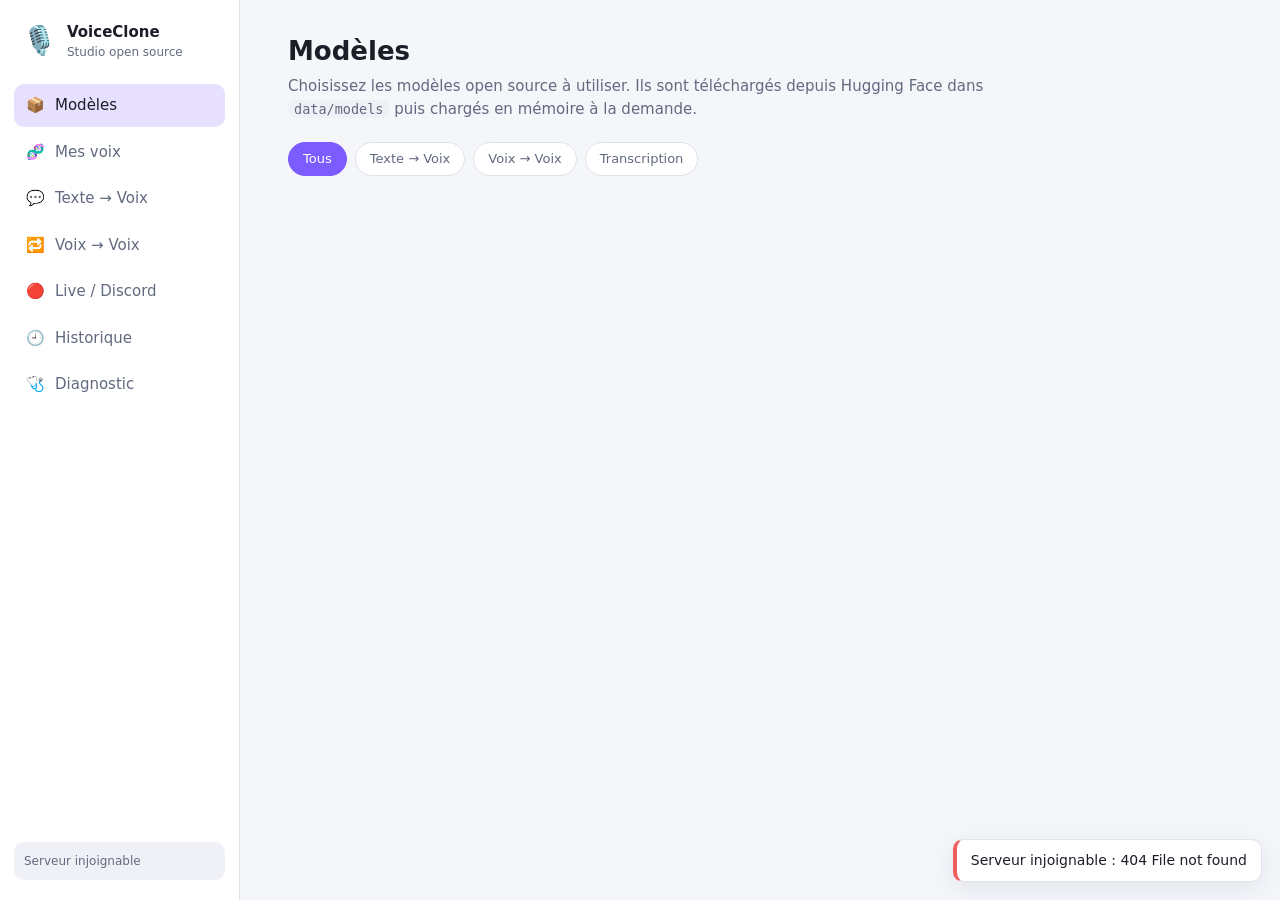
==== web/index.html @ 97090875 "Import : forme d'onde avec sélection, DeepFilterNet et Demucs optionnels - Éditeur de forme d'onde (" ====
<!doctype html>
<html lang="fr">
<head>
  <meta charset="utf-8">
  <meta name="viewport" content="width=device-width, initial-scale=1">
  <title>VoiceClone Studio</title>
  <link rel="icon" href="data:image/svg+xml,<svg xmlns='http://www.w3.org/2000/svg' viewBox='0 0 100 100'><text y='.9em' font-size='90'>🎙️</text></svg>">
  <link rel="stylesheet" href="style.css">
</head>
<body>
<div class="app">
  <aside class="sidebar">
    <div class="brand">
      <span class="logo">🎙️</span>
      <div>
        <strong>VoiceClone</strong>
        <small>Studio open source</small>
      </div>
    </div>
    <nav id="nav">
      <button data-tab="models" class="active"><span>📦</span> Modèles</button>
      <button data-tab="voices"><span>🧬</span> Mes voix</button>
      <button data-tab="tts"><span>💬</span> Texte → Voix</button>
      <button data-tab="s2s"><span>🔁</span> Voix → Voix</button>
      <button data-tab="live"><span>🔴</span> Live / Discord</button>
      <button data-tab="history"><span>🕘</span> Historique</button>
      <button data-tab="tools"><span>🩺</span> Diagnostic</button>
    </nav>
    <div id="jobs-mini" class="jobs-mini hidden"></div>
    <div class="sys" id="sys">…</div>
  </aside>

  <main>
    <!-- ============================== MODÈLES ============================== -->
    <section id="tab-models" class="tab active">
      <header class="page-head">
        <h1>Modèles</h1>
        <p>Choisissez les modèles open source à utiliser. Ils sont téléchargés depuis Hugging Face
          dans <code id="data-dir">data/models</code> puis chargés en mémoire à la demande.</p>
      </header>
      <div class="filters">
        <button class="chip active" data-filter="all">Tous</button>
        <button class="chip" data-filter="tts">Texte → Voix</button>
        <button class="chip" data-filter="vc">Voix → Voix</button>
        <button class="chip" data-filter="asr">Transcription</button>
      </div>
      <div id="model-list" class="grid"></div>
    </section>

    <!-- ============================== VOIX ============================== -->
    <section id="tab-voices" class="tab">
      <header class="page-head">
        <h1>Mes voix</h1>
        <p>Créez une empreinte vocale : glissez une piste audio ou enregistrez-vous en direct.
          10 à 30 secondes de parole claire, sans musique ni bruit, donnent les meilleurs résultats.</p>
      </header>

      <div class="card">
        <h2>Nouvelle voix</h2>
        <div class="row">
          <label class="field grow">Nom
            <input id="nv-name" placeholder="Ex. Ma voix, Narrateur…" maxlength="60">
          </label>
          <label class="field">Langue
            <select id="nv-lang"></select>
          </label>
        </div>

        <div class="split">
          <div>
            <h3>📁 Importer des fichiers</h3>
            <div id="dropzone" class="dropzone">
              <div class="dz-icon">⬇️</div>
              <p><strong>Glissez vos pistes audio ici</strong><br>ou cliquez pour parcourir</p>
              <small>WAV, MP3, M4A, OGG, FLAC, WEBM… (plusieurs fichiers possibles)</small>
              <input id="file-input" type="file" accept="audio/*,video/*" multiple hidden>
            </div>
          </div>
          <div>
            <h3>🎤 Enregistrer en direct <small class="muted">(micro ou son du PC)</small></h3>
            <div class="recorder" id="recorder">
              <div class="prompt-box">
                <div class="prompt-head">
                  <span>Texte à lire (optionnel)</span>
                  <button class="link" id="next-prompt">Autre texte ↻</button>
                </div>
                <p id="read-prompt"></p>
              </div>
              <div class="meter"><div id="rec-meter"></div></div>
              <div class="rec-controls">
                <select id="rec-device" class="source-select" title="Source"></select>
                <button class="btn rec" id="rec-btn">● Enregistrer</button>
                <span id="rec-time" class="mono">00:00</span>
              </div>
              <div class="notice info system-hint hidden" data-for="rec-device"></div>
            </div>
          </div>
        </div>

        <div id="pending-list" class="pending"></div>

        <div class="smart">
          <label class="check" style="margin:0">
            <input type="checkbox" id="smart-on" checked>
            <span><b>✨ Import intelligent</b> — nettoie le son, découpe aux silences et ne garde que les
              meilleurs passages (voix claire, sans bruit ni saturation), le meilleur en premier.</span>
          </label>
          <div class="row smart-opts" style="margin:8px 0 0">
            <label class="field">Voix à garder
              <select id="smart-target">
                <option value="15">15 s</option><option value="20">20 s</option>
                <option value="30" selected>30 s (recommandé)</option><option value="60">60 s</option>
              </select></label>
            <label class="field">Nettoyage
              <select id="smart-method">
                <option value="none">Aucun</option>
                <option value="auto" selected>Automatique</option>
              </select></label>
            <label class="check" style="margin:0"><input type="checkbox" id="smart-transcribe" checked> Transcrire avec Whisper (pour F5-TTS)</label>
          </div>
        </div>

        <label class="check">
          <input type="checkbox" id="nv-consent">
          <span>Je confirme avoir le droit d'utiliser cette voix :
            <select id="nv-consent-owner" style="padding:2px 6px">
              <option value="self">c'est ma voix</option>
              <option value="other">j'ai l'autorisation explicite de la personne</option>
            </select>
            <small class="muted">(enregistré avec la voix, daté)</small></span>
        </label>
        <div class="actions">
          <button class="btn primary" id="create-voice" disabled>Créer la voix</button>
        </div>
      </div>

      <div id="prep-report" class="card hidden"></div>
      <div id="voice-list" class="grid"></div>
    </section>

    <!-- ============================== TTS ============================== -->
    <section id="tab-tts" class="tab">
      <header class="page-head">
        <h1>Texte → Voix</h1>
        <p>Faites dire n'importe quel texte à une voix clonée.</p>
      </header>
      <div class="card">
        <div class="row">
          <label class="field grow">Modèle <select id="tts-model"></select></label>
          <label class="field grow">Voix <select id="tts-voice"></select></label>
          <label class="field">Langue <select id="tts-lang"></select></label>
        </div>
        <div id="tts-model-warning" class="notice warn hidden"></div>
        <label class="field">Texte
          <textarea id="tts-text" rows="6" maxlength="200000" placeholder="Bonjour ! Ceci est ma voix clonée avec un modèle open source."></textarea>
        </label>
        <div class="counter"><span id="tts-hint" class="muted"></span> <span id="tts-count">0</span> caractères</div>
        <p class="muted" style="font-size:12px;margin:0 0 8px">Astuce : <code>[pause 1s]</code> insère un silence ; une ligne vide
          entre deux paragraphes aussi. Les textes longs sont générés phrase par phrase (chaque phrase reste corrigeable).</p>
        <details class="advanced">
          <summary>Réglages avancés</summary>
          <div id="tts-params" class="params"></div>
        </details>
        <div class="actions">
          <button class="btn" id="tts-compare" title="Générer le même texte avec plusieurs modèles">⚖ Comparer des modèles</button>
          <button class="btn primary" id="tts-go">Générer ▶</button>
        </div>
        <div id="tts-result" class="result hidden"></div>
        <div id="tts-compare-box" class="result hidden"></div>
      </div>
    </section>

    <!-- ============================== S2S ============================== -->
    <section id="tab-s2s" class="tab">
      <header class="page-head">
        <h1>Voix → Voix</h1>
        <p>Transformez un enregistrement pour qu'il sonne avec une voix clonée.</p>
      </header>
      <div class="card">
        <div class="seg" id="s2s-mode">
          <button data-mode="vc" class="active">Conversion directe <small>garde intonation & rythme</small></button>
          <button data-mode="asr_tts">Transcription + TTS <small>re-synthèse complète</small></button>
        </div>
        <div class="row">
          <label class="field grow">Modèle <select id="s2s-model"></select></label>
          <label class="field grow asr-only hidden">Transcription <select id="s2s-asr"></select></label>
          <label class="field grow">Voix cible <select id="s2s-voice"></select></label>
          <label class="field asr-only hidden">Langue <select id="s2s-lang"></select></label>
        </div>
        <div id="s2s-model-warning" class="notice warn hidden"></div>
        <div class="split">
          <div id="s2s-drop" class="dropzone small">
            <p><strong>Glissez l'audio source</strong> ou cliquez</p>
            <input id="s2s-file" type="file" accept="audio/*,video/*" hidden>
          </div>
          <div class="recorder compact">
            <div class="meter"><div id="s2s-meter"></div></div>
            <div class="rec-controls">
              <select id="s2s-device" class="source-select" title="Source"></select>
              <button class="btn rec" id="s2s-rec">● Enregistrer</button>
              <span id="s2s-time" class="mono">00:00</span>
            </div>
            <div class="notice info system-hint hidden" data-for="s2s-device"></div>
          </div>
        </div>
        <div id="s2s-source" class="source hidden"></div>
        <details class="advanced">
          <summary>Réglages avancés</summary>
          <div id="s2s-params" class="params"></div>
        </details>
        <div class="actions">
          <button class="btn primary" id="s2s-go" disabled>Convertir ▶</button>
        </div>
        <div id="s2s-result" class="result hidden"></div>
      </div>
    </section>

    <!-- ============================== LIVE ============================== -->
    <section id="tab-live" class="tab">
      <header class="page-head">
        <h1>Live / Discord</h1>
        <p>Parlez dans votre micro, la voix clonée sort en direct sur un câble audio virtuel que Discord
          utilise comme micro. Le calcul se fait sur le serveur (GPU).</p>
      </header>

      <div class="card">
        <div class="seg" id="live-where">
          <button data-where="browser" class="active">🖥️ Audio de ce PC <small>micro et sorties du PC où la page est ouverte</small></button>
          <button data-where="server">🗄️ Audio du serveur <small>seulement si VoiceClone tourne sur votre PC</small></button>
        </div>
        <div class="seg" id="live-mode">
          <button data-mode="vc" class="active">Conversion directe <small>latence ≈ 0,5-1 s</small></button>
          <button data-mode="asr_tts">Transcription + TTS <small>phrase par phrase</small></button>
          <button data-mode="passthrough">Test du routage <small>micro brut</small></button>
        </div>
        <div class="row">
          <label class="field grow model-field">Modèle <select id="live-model"></select></label>
          <label class="field grow asr-only hidden">Transcription <select id="live-asr"></select></label>
          <label class="field grow model-field">Voix <select id="live-voice"></select></label>
          <label class="field asr-only hidden">Langue <select id="live-lang"></select></label>
        </div>
        <div class="row">
          <label class="field grow">🎤 Micro (entrée) <select id="live-in"></select></label>
          <label class="field grow">🔊 Sortie → Discord <select id="live-out"></select></label>
          <label class="field grow">🎧 Retour casque (optionnel) <select id="live-mon"></select></label>
          <button class="btn icon" id="live-refresh" title="Rafraîchir les périphériques">↻</button>
        </div>
        <div id="live-dev-error" class="notice warn hidden"></div>
        <details class="advanced">
          <summary>Réglages avancés</summary>
          <div class="params">
            <label class="param vc-only">Taille des morceaux <span><b id="v-chunk">700</b> ms</span>
              <input type="range" id="live-chunk" min="250" max="2000" step="50" value="700"></label>
            <label class="param vc-only">Contexte <span><b id="v-ctx">300</b> ms</span>
              <input type="range" id="live-ctx" min="0" max="1000" step="50" value="300"></label>
            <label class="param">Seuil de silence <span><b id="v-th">-45</b> dB</span>
              <input type="range" id="live-th" min="-70" max="-20" step="1" value="-45"></label>
            <label class="param asr-only hidden">Fin de phrase après <span><b id="v-eos">600</b> ms</span>
              <input type="range" id="live-eos" min="250" max="2000" step="50" value="600"></label>
            <label class="param">Gain micro <span><b id="v-ig">1.0</b>×</span>
              <input type="range" id="live-ig" min="0" max="4" step="0.1" value="1"></label>
            <label class="param">Gain sortie <span><b id="v-og">1.0</b>×</span>
              <input type="range" id="live-og" min="0" max="4" step="0.1" value="1"></label>
            <label class="param vc-only">Ma voix (source, optionnel)
              <select id="live-src"></select></label>
            <label class="param browser-only">Porte de bruit (navigateur) <span><b id="v-gate">-90</b> dB</span>
              <input type="range" id="live-gate" min="-90" max="-20" step="1" value="-90">
              <small class="muted">Sous ce niveau, rien n'est envoyé (-90 = désactivée).</small></label>
            <label class="check browser-only" style="margin:0"><input type="checkbox" id="live-opus" checked>
              Compression Opus du flux (≈ 20× moins de débit)</label>
            <label class="check" style="margin:0"><input type="checkbox" id="live-warmup" checked>
              Préchauffer le modèle au démarrage</label>
          </div>
          <div id="live-params" class="params"></div>
        </details>

        <div class="row browser-only" style="align-items:center">
          <label class="field">🎙 Micro
            <select id="live-mic-mode">
              <option value="open">Toujours actif</option>
              <option value="ptt">Appuyer pour parler</option>
              <option value="mute">Coupé</option>
            </select></label>
          <label class="field ptt-only">Touche
            <button class="btn" id="live-ptt-key" title="Cliquez puis appuyez sur la touche voulue">…</button></label>
          <span class="muted ptt-only" style="font-size:12px;max-width:340px">Le navigateur ne capte les touches que si
            cet onglet a le focus. Raccourci muet : <b>Ctrl+M</b>.</span>
          <span id="live-mic-state" class="badge"></span>
        </div>

        <div class="live-panel">
          <button class="btn big" id="live-toggle">▶ Démarrer</button>
          <div class="live-stats">
            <div class="stat"><span>Micro</span><div class="meter"><div id="live-in-meter"></div></div></div>
            <div class="stat"><span>Sortie</span><div class="meter out"><div id="live-out-meter"></div></div></div>
            <div class="kv"><span>État</span><b id="live-state">arrêté</b></div>
            <div class="kv"><span>Latence estimée</span><b id="live-lat">–</b></div>
            <div class="kv"><span>Réseau / codec</span><b id="live-rtt">–</b></div>
            <div class="kv"><span>Calcul / morceau</span><b id="live-proc">–</b></div>
            <div class="kv"><span>Tampon</span><b id="live-buf">–</b></div>
            <div class="kv"><span>Morceaux / sautés</span><b id="live-chunks">–</b></div>
          </div>
        </div>
        <div id="live-error" class="notice error hidden"></div>
        <div id="live-notice" class="notice info hidden"></div>

        <div class="say-box">
          <h3 style="margin:0 0 8px">💬 Dire dans le Live <small class="muted">(avec la voix clonée, mêlé au flux envoyé à Discord)</small></h3>
          <div class="row" style="margin:0">
            <label class="field">Modèle de synthèse <select id="live-say-model"></select></label>
            <label class="field grow">Texte
              <input id="live-say-text" maxlength="1000" placeholder="Tapez une phrase puis Entrée…"></label>
            <button class="btn primary" id="live-say-go">Dire ▶</button>
            <button class="btn" id="live-say-fav-add" title="Ajouter aux phrases favorites">☆</button>
          </div>
          <div id="live-say-favs" class="badges" style="margin-top:8px"></div>
        </div>
        <div id="live-transcripts" class="transcripts hidden"></div>
      </div>

      <div class="card guide">
        <h2>🎮 Brancher sur Discord</h2>
        <ol>
          <li>Installez un câble audio virtuel :
            <ul>
              <li><b>Windows</b> : <a href="https://vb-audio.com/Cable/" target="_blank" rel="noopener">VB-CABLE</a> (gratuit)</li>
              <li><b>macOS</b> : <a href="https://existential.audio/blackhole/" target="_blank" rel="noopener">BlackHole 2ch</a></li>
              <li><b>Linux</b> : <code>./scripts/linux_virtual_mic.sh</code> (PulseAudio / PipeWire)</li>
            </ul>
          </li>
          <li>Ici, gardez « Audio de ce PC », choisissez votre vrai micro en entrée et le câble en sortie
            (<i>CABLE Input</i>, <i>BlackHole 2ch</i> ou <i>VoiceClone_Sink</i>). Les câbles détectés sont marqués ★.
            Mettez votre casque en « Retour casque » pour vous entendre. Utilisez Chrome ou Edge.</li>
          <li>Dans Discord → Paramètres → Voix et vidéo : périphérique d'entrée = <i>CABLE Output</i> /
            <i>BlackHole 2ch</i> / <i>VoiceClone_Mic</i>.</li>
          <li>Dans Discord, désactivez la <b>suppression de bruit (Krisp)</b> et la <b>sensibilité automatique</b>,
            sinon la voix générée peut être coupée.</li>
          <li>Commencez par le mode « Test du routage » pour vérifier que Discord vous entend.</li>
        </ol>
        <p class="muted">Astuce : OpenVoice V2 est le plus rapide pour le direct. Sur GPU, Chatterbox VC donne
          un timbre plus fidèle. Le mode « Transcription + TTS » ajoute ~1-2 s mais la voix est 100 % celle du clone.
          Un bot Discord pour lire du texte est aussi fourni dans <code>discord_bot/</code>.</p>
      </div>
    </section>

    <!-- ============================== HISTORIQUE ============================== -->
    <section id="tab-tools" class="tab">
      <header class="page-head">
        <h1>Diagnostic</h1>
        <p>Matériel, mémoire, versions installées, réglages et journal du serveur.
          <button class="btn small" id="diag-refresh">↻ Actualiser</button>
          <button class="btn small" id="diag-report" title="Fichier à joindre pour demander de l'aide">⬇ Rapport</button></p>
      </header>
      <div class="grid2">
        <div class="card"><h3>🖥️ Matériel</h3><div id="diag-hw"></div></div>
        <div class="card"><h3>🧠 Modèles en mémoire</h3><div id="diag-loaded"></div>
          <div class="actions" style="justify-content:flex-start"><button class="btn small" id="diag-free">Libérer la mémoire (décharger les modèles inactifs)</button></div></div>
        <div class="card"><h3>⚙️ Réglages</h3>
          <label class="check"><input type="checkbox" id="set-auto"> Décharger automatiquement le modèle le moins utilisé si la mémoire GPU manque</label>
          <label class="field">Nombre maximal de modèles chargés (0 = illimité) <input type="number" id="set-max" min="0" max="20" style="max-width:120px"></label>
          <label class="check"><input type="checkbox" id="set-wm"> Ajouter un filigrane inaudible à tout ce qui est généré</label>
          <details class="advanced"><summary>Isolation : un Python par modèle (avancé)</summary>
            <p class="muted" style="font-size:13px">Chemin d'un autre interpréteur Python (ex. <code>/home/moi/envs/chatterbox/bin/python</code>)
              pour faire tourner ce modèle dans un processus séparé, avec ses propres versions de torch/transformers.
              <code>python scripts/install.py --isolated &lt;modèle&gt;</code> le prépare automatiquement.</p>
            <div id="set-python" class="grid2"></div></details>
          <div class="actions"><button class="btn primary" id="set-save">Enregistrer</button></div></div>
        <div class="card"><h3>🔎 Vérifier un filigrane</h3>
          <p class="muted" style="font-size:13px">Déposez un fichier audio pour savoir s'il a été généré par VoiceClone avec le filigrane activé.</p>
          <input type="file" id="wm-file" accept="audio/*,.wav,.mp3,.ogg,.flac,.m4a"><div id="wm-result" style="margin-top:8px"></div></div>
        <div class="card"><h3>✅ Vérifications</h3><ul id="diag-checks" class="checks"></ul></div>
        <div class="card"><h3>📦 Versions</h3><div id="diag-packages"></div></div>
      </div>
      <div class="card">
        <div class="row" style="align-items:center">
          <h3 style="margin:0" class="grow">📜 Journal du serveur</h3>
          <label class="field">Niveau <select id="log-level"><option>INFO</option><option>WARNING</option><option>ERROR</option></select></label>
          <label class="check" style="margin:0"><input type="checkbox" id="log-follow" checked> Suivre</label>
          <button class="btn small" id="log-copy">Copier</button>
        </div>
        <pre id="diag-log" class="log"></pre>
      </div>
    </section>

    <section id="tab-history" class="tab">
      <header class="page-head">
        <h1>Historique</h1>
        <p>Vos dernières générations. Les favoris ★ ne sont jamais supprimés automatiquement.</p>
      </header>
      <div class="row">
        <label class="field grow">Rechercher <input id="hist-q" placeholder="Texte, voix, modèle…"></label>
        <label class="field">Type <select id="hist-kind">
          <option value="">Tout</option><option value="tts">Texte → Voix</option><option value="long">Textes longs</option>
          <option value="book">Livres audio</option><option value="s2s">Voix → Voix</option><option value="translate">Traductions</option>
        </select></label>
        <label class="check" style="margin:0 0 8px"><input type="checkbox" id="hist-fav"> Favoris seulement</label>
      </div>
      <div id="history-list" class="history"></div>
    </section>
  </main>
</div>

<div id="toasts"></div>
<script type="module" src="app.js"></script>
</body>
</html>
---- web/style.css ----
:root {
  --bg: #0f1117;
  --panel: #171a23;
  --panel-2: #1e2230;
  --border: #2a2f40;
  --text: #e7e9f0;
  --muted: #9097ab;
  --accent: #7c5cff;
  --accent-2: #20c997;
  --warn: #f0b429;
  --danger: #ef5d5d;
  --radius: 12px;
  --shadow: 0 6px 24px rgba(0, 0, 0, .25);
  color-scheme: dark;
}
@media (prefers-color-scheme: light) {
  :root {
    --bg: #f5f6fa; --panel: #ffffff; --panel-2: #f0f1f6; --border: #dfe2ea;
    --text: #1b1e27; --muted: #626a80; --shadow: 0 6px 24px rgba(20, 30, 60, .08);
    color-scheme: light;
  }
}
* { box-sizing: border-box; }
html, body { margin: 0; height: 100%; }
body {
  font: 15px/1.5 system-ui, -apple-system, "Segoe UI", Roboto, sans-serif;
  background: var(--bg); color: var(--text);
}
a { color: var(--accent); }
code, .mono { font-family: ui-monospace, "SF Mono", Consolas, monospace; font-size: .9em; }
code { background: var(--panel-2); padding: 1px 6px; border-radius: 6px; }
.hidden { display: none !important; }
.muted { color: var(--muted); }

.app { display: grid; grid-template-columns: 240px 1fr; min-height: 100vh; }
.sidebar {
  background: var(--panel); border-right: 1px solid var(--border);
  padding: 20px 14px; display: flex; flex-direction: column; gap: 22px;
  position: sticky; top: 0; height: 100vh;
}
.brand { display: flex; gap: 10px; align-items: center; padding: 0 8px; }
.brand .logo { font-size: 28px; }
.brand small { display: block; color: var(--muted); font-size: 12px; }
nav { display: flex; flex-direction: column; gap: 4px; }
nav button {
  all: unset; cursor: pointer; padding: 10px 12px; border-radius: 10px; color: var(--muted);
  display: flex; gap: 10px; align-items: center; font-weight: 500;
}
nav button:hover { background: var(--panel-2); color: var(--text); }
nav button.active { background: color-mix(in srgb, var(--accent) 18%, transparent); color: var(--text); }
.sys { margin-top: auto; font-size: 12px; color: var(--muted); padding: 10px; border-radius: 10px; background: var(--panel-2); }
.sys b { color: var(--text); }

main { padding: 32px clamp(16px, 4vw, 48px); max-width: 1200px; width: 100%; }
.tab { display: none; }
.tab.active { display: block; animation: fade .2s ease; }
@keyframes fade { from { opacity: 0; transform: translateY(4px); } }
.page-head h1 { margin: 0 0 4px; font-size: 26px; }
.page-head p { margin: 0 0 22px; color: var(--muted); max-width: 760px; }

.card {
  background: var(--panel); border: 1px solid var(--border); border-radius: var(--radius);
  padding: 20px; margin-bottom: 20px; box-shadow: var(--shadow);
}
.card h2 { margin: 0 0 14px; font-size: 18px; }
.card h3 { margin: 4px 0 10px; font-size: 14px; color: var(--muted); font-weight: 600; }
.grid { display: grid; grid-template-columns: repeat(auto-fill, minmax(320px, 1fr)); gap: 16px; }

.row { display: flex; flex-wrap: wrap; gap: 12px; align-items: flex-end; margin-bottom: 14px; }
.grow { flex: 1 1 200px; }
.split { display: grid; grid-template-columns: 1fr 1fr; gap: 16px; margin-bottom: 14px; }
.split > div { display: flex; flex-direction: column; min-width: 0; }
@media (max-width: 860px) {
  .app { grid-template-columns: 1fr; }
  .sidebar { position: static; height: auto; flex-direction: row; flex-wrap: wrap; align-items: center; }
  nav { flex-direction: row; flex-wrap: wrap; }
  .sys { display: none; }
  .split { grid-template-columns: 1fr; }
}

.field { display: flex; flex-direction: column; gap: 6px; font-size: 13px; color: var(--muted); font-weight: 500; }
input, select, textarea {
  font: inherit; color: var(--text); background: var(--panel-2); border: 1px solid var(--border);
  border-radius: 9px; padding: 9px 11px; outline: none; min-width: 0;
}
input:focus, select:focus, textarea:focus { border-color: var(--accent); }
textarea { resize: vertical; width: 100%; }
.counter { text-align: right; font-size: 12px; color: var(--muted); margin-top: 4px; }

.btn {
  font: inherit; font-weight: 600; cursor: pointer; border-radius: 9px; padding: 9px 16px;
  border: 1px solid var(--border); background: var(--panel-2); color: var(--text);
  transition: transform .05s, background .15s, opacity .15s;
}
.btn:hover:not(:disabled) { background: color-mix(in srgb, var(--panel-2) 70%, var(--accent)); }
.btn:active:not(:disabled) { transform: translateY(1px); }
.btn:disabled { opacity: .45; cursor: not-allowed; }
.btn.primary { background: var(--accent); border-color: var(--accent); color: #fff; }
.btn.primary:hover:not(:disabled) { background: color-mix(in srgb, var(--accent) 85%, #fff); }
.btn.danger { color: var(--danger); }
.btn.small { padding: 5px 10px; font-size: 13px; }
.btn.icon { padding: 9px 12px; }
.btn.rec { color: var(--danger); }
.btn.rec.recording { background: var(--danger); color: #fff; border-color: var(--danger); animation: pulse 1.2s infinite; }
.btn.big { font-size: 18px; padding: 16px 28px; min-width: 190px; }
.btn.big.running { background: var(--danger); border-color: var(--danger); color: #fff; }
@keyframes pulse { 50% { opacity: .75; } }
.link { all: unset; cursor: pointer; color: var(--accent); font-size: 13px; }
.actions { display: flex; gap: 10px; justify-content: flex-end; margin-top: 14px; flex-wrap: wrap; }
.check { display: flex; gap: 10px; align-items: flex-start; margin-top: 14px; font-size: 14px; color: var(--muted); }
.check input { margin-top: 4px; }

.chip {
  font: inherit; font-size: 13px; cursor: pointer; padding: 6px 14px; border-radius: 99px;
  background: var(--panel); border: 1px solid var(--border); color: var(--muted);
}
.chip.active { background: var(--accent); border-color: var(--accent); color: #fff; }
.filters { display: flex; gap: 8px; margin-bottom: 16px; flex-wrap: wrap; }

.seg { display: flex; gap: 6px; background: var(--panel-2); padding: 5px; border-radius: 12px; margin-bottom: 16px; flex-wrap: wrap; }
.seg button {
  all: unset; cursor: pointer; flex: 1 1 160px; text-align: center; padding: 9px 12px; border-radius: 9px;
  font-weight: 600; color: var(--muted);
}
.seg button small { display: block; font-weight: 400; font-size: 12px; }
.seg button.active { background: var(--panel); color: var(--text); box-shadow: var(--shadow); }

/* Modèles */
.model { display: flex; flex-direction: column; gap: 10px; }
.model .top { display: flex; justify-content: space-between; gap: 10px; align-items: flex-start; }
.model h3 { margin: 0; font-size: 16px; color: var(--text); }
.model p { margin: 0; color: var(--muted); font-size: 14px; }
.badges { display: flex; gap: 6px; flex-wrap: wrap; }
.badge {
  font-size: 11px; font-weight: 600; padding: 2px 8px; border-radius: 99px;
  background: var(--panel-2); color: var(--muted); border: 1px solid var(--border); white-space: nowrap;
}
.badge.tts { color: #a58bff; border-color: #a58bff55; }
.badge.vc { color: #20c997; border-color: #20c99755; }
.badge.asr { color: #4dabf7; border-color: #4dabf755; }
.badge.ok { color: var(--accent-2); border-color: #20c99755; }
.badge.warn { color: var(--warn); border-color: #f0b42955; }
.badge.live { color: var(--danger); border-color: #ef5d5d55; }
.meta { display: grid; grid-template-columns: auto 1fr; gap: 2px 12px; font-size: 13px; color: var(--muted); }
.meta b { color: var(--text); font-weight: 500; }
.progress { height: 8px; background: var(--panel-2); border-radius: 99px; overflow: hidden; }
.progress > div { height: 100%; background: linear-gradient(90deg, var(--accent), var(--accent-2)); transition: width .4s; }
.progress-label { font-size: 12px; color: var(--muted); display: flex; justify-content: space-between; }
.pip {
  display: flex; gap: 6px; align-items: center; background: var(--panel-2); border-radius: 8px;
  padding: 6px 8px; font-size: 12px;
}
.pip code { flex: 1; background: none; padding: 0; overflow-x: auto; white-space: nowrap; }

/* Notices */
.notice { padding: 10px 14px; border-radius: 10px; font-size: 14px; margin: 10px 0; border: 1px solid; }
.notice.warn { background: #f0b4291a; border-color: #f0b42955; }
.notice.error { background: #ef5d5d1a; border-color: #ef5d5d55; }
.notice.info { background: #7c5cff1a; border-color: #7c5cff55; }

/* Dropzone & enregistreur */
.dropzone {
  border: 2px dashed var(--border); border-radius: var(--radius); padding: 26px; text-align: center;
  cursor: pointer; color: var(--muted); transition: border-color .15s, background .15s; flex: 1;
  display: flex; flex-direction: column; justify-content: center; align-items: center; min-height: 190px;
}
.dropzone.small { min-height: 110px; padding: 16px; }
.dropzone p { margin: 6px 0; }
.dropzone strong { color: var(--text); }
.dropzone.over { border-color: var(--accent); background: #7c5cff12; }
.dz-icon { font-size: 30px; }
.recorder { background: var(--panel-2); border-radius: var(--radius); padding: 14px; display: flex; flex-direction: column; gap: 12px; min-height: 190px; }
.recorder.compact { min-height: 110px; justify-content: center; }
.prompt-box { background: var(--panel); border-radius: 10px; padding: 10px 12px; }
.prompt-head { display: flex; justify-content: space-between; font-size: 12px; color: var(--muted); }
.prompt-box p { margin: 6px 0 0; font-size: 15px; line-height: 1.6; }
.rec-controls { display: flex; gap: 10px; align-items: center; flex-wrap: wrap; }
.rec-controls select { flex: 1; min-width: 120px; }
.meter { height: 10px; background: var(--panel); border-radius: 99px; overflow: hidden; flex: 1; border: 1px solid var(--border); }
.meter > div { height: 100%; width: 0; background: linear-gradient(90deg, var(--accent-2) 0 60%, var(--warn) 80%, var(--danger)); transition: width .08s; }
.pending { display: flex; flex-direction: column; gap: 8px; }
.pending-item, .sample {
  display: flex; gap: 10px; align-items: center; background: var(--panel-2); border-radius: 10px; padding: 8px 10px;
  flex-wrap: wrap;
}
.pending-item .name, .sample .name { flex: 1 1 140px; font-size: 14px; overflow: hidden; text-overflow: ellipsis; white-space: nowrap; }
audio { height: 36px; max-width: 100%; }
.pending-item audio, .sample audio { flex: 1 1 220px; }

/* Voix */
.voice { display: flex; flex-direction: column; gap: 10px; }
.voice .top { display: flex; justify-content: space-between; align-items: center; gap: 10px; }
.voice h3 { margin: 0; color: var(--text); font-size: 17px; }
.voice audio { width: 100%; }
.warnings { margin: 0; padding-left: 18px; color: var(--warn); font-size: 13px; }
.voice details summary { cursor: pointer; color: var(--muted); font-size: 13px; }
.voice .samples { display: flex; flex-direction: column; gap: 6px; margin-top: 8px; }
.voice textarea { font-size: 13px; }
.prep { display: flex; gap: 6px; flex-wrap: wrap; align-items: center; }
.prep select { flex: 1; }

/* Paramètres */
.advanced { margin-top: 12px; }
.advanced summary { cursor: pointer; color: var(--muted); font-weight: 500; }
.params { display: grid; grid-template-columns: repeat(auto-fill, minmax(220px, 1fr)); gap: 14px 22px; margin-top: 14px; }
.param { display: flex; flex-direction: column; gap: 4px; font-size: 13px; color: var(--muted); }
.param > span { display: flex; justify-content: space-between; }
.param small { font-size: 11px; }
input[type=range] { padding: 0; accent-color: var(--accent); background: none; border: none; }

.result { margin-top: 16px; background: var(--panel-2); border-radius: var(--radius); padding: 14px; display: flex; flex-direction: column; gap: 8px; }
.result audio { width: 100%; }
.result .info { font-size: 13px; color: var(--muted); display: flex; gap: 14px; flex-wrap: wrap; justify-content: space-between; }
.source { margin-top: 10px; background: var(--panel-2); border-radius: 10px; padding: 10px; display: flex; gap: 10px; align-items: center; flex-wrap: wrap; }
.source audio { flex: 1; }

/* Live */
.live-panel { display: flex; gap: 24px; align-items: center; margin-top: 18px; flex-wrap: wrap; }
.live-stats { flex: 1; display: grid; grid-template-columns: repeat(auto-fill, minmax(200px, 1fr)); gap: 10px 20px; min-width: 260px; }
.stat { display: flex; align-items: center; gap: 10px; font-size: 13px; color: var(--muted); grid-column: span 2; }
.stat span { width: 50px; }
.kv { display: flex; justify-content: space-between; font-size: 13px; color: var(--muted); border-bottom: 1px dashed var(--border); padding-bottom: 4px; }
.kv b { color: var(--text); font-weight: 600; }
.transcripts { margin-top: 14px; display: flex; flex-direction: column-reverse; gap: 6px; max-height: 220px; overflow: auto; }
.transcripts div { background: var(--panel-2); padding: 6px 10px; border-radius: 8px; font-size: 14px; }
.transcripts small { color: var(--muted); margin-left: 8px; }
.guide ol { padding-left: 20px; margin: 0; }
.guide li { margin-bottom: 8px; }

/* Historique */
.history { display: flex; flex-direction: column; gap: 10px; }
.h-item { display: grid; grid-template-columns: 1fr minmax(220px, 340px) auto; gap: 14px; align-items: center; }
.h-item .txt { font-size: 14px; overflow: hidden; text-overflow: ellipsis; display: -webkit-box; -webkit-line-clamp: 2; -webkit-box-orient: vertical; }
.h-item .sub { font-size: 12px; color: var(--muted); }
.h-item audio { width: 100%; }
@media (max-width: 760px) { .h-item { grid-template-columns: 1fr; } }
.empty { text-align: center; color: var(--muted); padding: 40px; border: 1px dashed var(--border); border-radius: var(--radius); grid-column: 1 / -1; }

/* Toasts */
#toasts { position: fixed; right: 18px; bottom: 18px; display: flex; flex-direction: column; gap: 8px; z-index: 50; }
.toast {
  background: var(--panel); border: 1px solid var(--border); border-left: 4px solid var(--accent);
  padding: 10px 14px; border-radius: 10px; box-shadow: var(--shadow); max-width: 380px; font-size: 14px;
  animation: fade .2s ease;
}
.toast.error { border-left-color: var(--danger); }
.toast.ok { border-left-color: var(--accent-2); }
.spinner {
  display: inline-block; width: 14px; height: 14px; border: 2px solid currentColor; border-right-color: transparent;
  border-radius: 50%; animation: spin .7s linear infinite; vertical-align: -2px;
}
@keyframes spin { to { transform: rotate(360deg); } }
.sample-block { display: flex; flex-direction: column; gap: 4px; }
.sample-block textarea { font-size: 13px; padding: 6px 9px; }
.smart { margin-top: 14px; background: var(--panel-2); border-radius: var(--radius); padding: 12px 14px; }
.smart .check span { color: var(--text); }
.report-table { width: 100%; border-collapse: collapse; font-size: 13px; margin-top: 10px; }
.report-table th { text-align: left; color: var(--muted); font-weight: 500; padding: 4px 6px; border-bottom: 1px solid var(--border); }
.report-table td { padding: 5px 6px; border-bottom: 1px dashed var(--border); }
.report-table tr.kept td:first-child { color: var(--accent-2); font-weight: 700; }
.report-table tr.rejected { color: var(--muted); }
.scorebar { display: inline-block; width: 60px; height: 6px; background: var(--panel-2); border-radius: 99px; vertical-align: middle; margin-right: 6px; overflow: hidden; }
.scorebar > i { display: block; height: 100%; background: linear-gradient(90deg, var(--danger), var(--warn), var(--accent-2)); background-size: 60px 100%; }
.order-btns { display: inline-flex; gap: 2px; }
.order-btns .btn { padding: 4px 8px; }
.compare-grid { display: grid; grid-template-columns: repeat(auto-fill, minmax(260px, 1fr)); gap: 10px; }
.compare-grid .cmp { margin: 0; padding: 12px; display: flex; flex-direction: column; gap: 6px; }
.compare-grid audio { width: 100%; }
.say-box { margin-top: 16px; background: var(--panel-2); border-radius: var(--radius); padding: 12px 14px; }
.say-box .badges button { cursor: pointer; }
.fav-chip { display: inline-flex; align-items: center; gap: 4px; background: var(--panel); border: 1px solid var(--border);
  border-radius: 99px; padding: 3px 4px 3px 10px; font-size: 13px; }
.fav-chip button { all: unset; cursor: pointer; padding: 0 6px; color: var(--muted); }
.fav-chip button:hover { color: var(--text); }
#live-mic-state.on { color: var(--accent-2); border-color: #20c99755; }
#live-mic-state.off { color: var(--danger); border-color: #ef5d5d55; }
.notice.ok { background: #20c9971a; border-color: #20c99755; }
.grid2 { display: grid; grid-template-columns: repeat(auto-fit, minmax(340px, 1fr)); gap: 16px; margin-bottom: 16px; }
.grid2 > .card { margin: 0; }
.card h3 { margin-top: 0; }
.gpu { margin-bottom: 12px; }
.vram { display: flex; height: 10px; border-radius: 99px; background: var(--panel-2); overflow: hidden; margin: 4px 0; }
.vram .other { background: #8a8fa3; }
.vram .mine { background: linear-gradient(90deg, var(--accent), var(--accent-2)); }
.checks { list-style: none; padding: 0; margin: 0; display: grid; gap: 6px; }
pre.log { background: #0b0d12; color: #cfd3e1; font-size: 12px; line-height: 1.45; padding: 12px; border-radius: var(--radius);
  max-height: 420px; overflow: auto; white-space: pre-wrap; word-break: break-word; margin: 8px 0 0; }
.jobs-mini { margin: 12px 0; padding: 10px 12px; border-radius: var(--radius); background: var(--panel-2); font-size: 12px; display: grid; gap: 6px; }
.job-mini span { display: block; white-space: nowrap; overflow: hidden; text-overflow: ellipsis; }
.job-mini .bar, .job-progress .bar { height: 6px; border-radius: 99px; background: var(--border); overflow: hidden; margin-top: 3px; }
.job-mini .bar span, .job-progress .bar span { display: block; height: 100%; background: linear-gradient(90deg, var(--accent), var(--accent-2)); transition: width .4s; }
.job-progress { display: grid; gap: 6px; }
.segments summary { cursor: pointer; font-weight: 600; margin: 10px 0 6px; }
.seg-list { margin: 0; padding-left: 28px; display: grid; gap: 4px; }
.sent { display: flex; gap: 6px; align-items: center; }
.sent input { flex: 1; min-width: 0; }
.sent.flash { animation: flash 1.2s; }
@keyframes flash { from { background: #20c99733; } to { background: transparent; } }
.seg-pause { color: var(--muted); font-size: 12px; list-style: none; margin-left: -18px; }
dialog.trimmer { width: min(900px, calc(100vw - 32px)); border: 1px solid var(--border); border-radius: var(--radius);
  background: var(--panel); color: var(--text); padding: 18px; box-shadow: var(--shadow); }
dialog.trimmer::backdrop { background: #0008; }
.wave-wrap { position: relative; height: 140px; background: var(--panel-2); border-radius: 8px; cursor: crosshair;
  touch-action: none; user-select: none; overflow: hidden; }
.wave-wrap canvas { width: 100%; height: 140px; display: block; }
.wave-wrap .sel { position: absolute; top: 0; bottom: 0; background: #20c99733; border-left: 2px solid var(--accent-2);
  border-right: 2px solid var(--accent-2); pointer-events: none; }
.wave-wrap .cursor { position: absolute; top: 0; bottom: 0; width: 2px; background: var(--danger); display: none; pointer-events: none; }
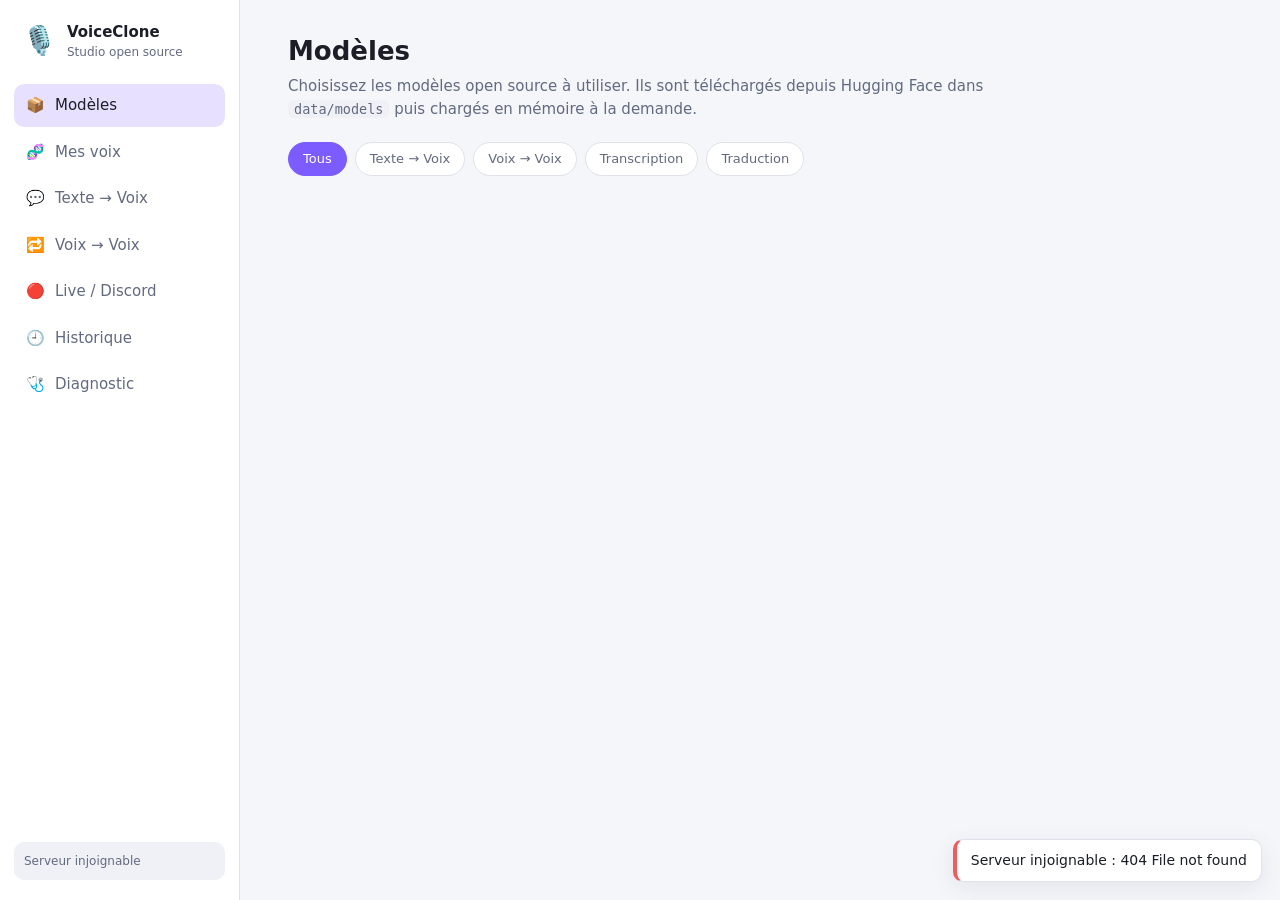
==== commit d2abea17: "Traduction vocale : parler une langue, la voix clonée répond dans une autre - Modèles de traduction " ====
--- a/web/index.html
+++ b/web/index.html
@@ -43,6 +43,7 @@
         <button class="chip" data-filter="tts">Texte → Voix</button>
         <button class="chip" data-filter="vc">Voix → Voix</button>
         <button class="chip" data-filter="asr">Transcription</button>
+        <button class="chip" data-filter="mt">Traduction</button>
       </div>
       <div id="model-list" class="grid"></div>
     </section>
@@ -180,12 +181,15 @@
         <div class="seg" id="s2s-mode">
           <button data-mode="vc" class="active">Conversion directe <small>garde intonation & rythme</small></button>
           <button data-mode="asr_tts">Transcription + TTS <small>re-synthèse complète</small></button>
+          <button data-mode="translate">🌍 Traduction <small>votre voix dans une autre langue</small></button>
         </div>
         <div class="row">
           <label class="field grow">Modèle <select id="s2s-model"></select></label>
           <label class="field grow asr-only hidden">Transcription <select id="s2s-asr"></select></label>
           <label class="field grow">Voix cible <select id="s2s-voice"></select></label>
-          <label class="field asr-only hidden">Langue <select id="s2s-lang"></select></label>
+          <label class="field asr-only hidden"><span class="lang-label">Langue</span> <select id="s2s-lang"></select></label>
+          <label class="field tr-only hidden">Langue d'arrivée <select id="s2s-target"></select></label>
+          <label class="field tr-only hidden">Traduction <select id="s2s-mt"></select></label>
         </div>
         <div id="s2s-model-warning" class="notice warn hidden"></div>
         <div class="split">
@@ -237,7 +241,9 @@
           <label class="field grow model-field">Modèle <select id="live-model"></select></label>
           <label class="field grow asr-only hidden">Transcription <select id="live-asr"></select></label>
           <label class="field grow model-field">Voix <select id="live-voice"></select></label>
-          <label class="field asr-only hidden">Langue <select id="live-lang"></select></label>
+          <label class="field asr-only hidden"><span class="lang-label">Langue</span> <select id="live-lang"></select></label>
+          <label class="field asr-only hidden">🌍 Traduire vers <select id="live-target"></select></label>
+          <label class="field asr-only tr-only hidden">Traduction <select id="live-mt"></select></label>
         </div>
         <div class="row">
           <label class="field grow">🎤 Micro (entrée) <select id="live-in"></select></label>
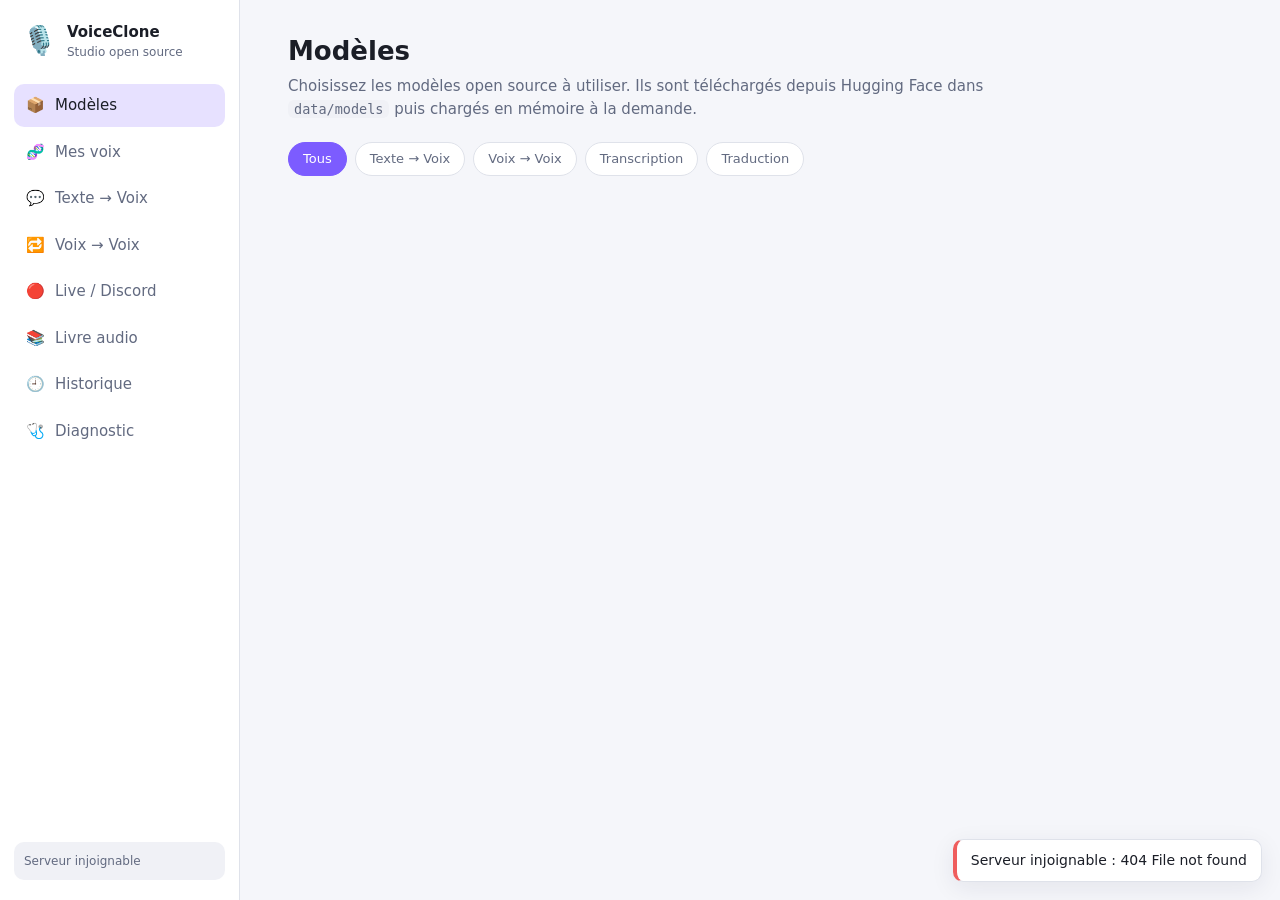
==== commit 10f9751d: "Livre audio : texte, .txt, .md ou .epub → un fichier par chapitre + ZIP - Découpage automatique en c" ====
--- a/web/index.html
+++ b/web/index.html
@@ -23,6 +23,7 @@
       <button data-tab="tts"><span>💬</span> Texte → Voix</button>
       <button data-tab="s2s"><span>🔁</span> Voix → Voix</button>
       <button data-tab="live"><span>🔴</span> Live / Discord</button>
+      <button data-tab="books"><span>📚</span> Livre audio</button>
       <button data-tab="history"><span>🕘</span> Historique</button>
       <button data-tab="tools"><span>🩺</span> Diagnostic</button>
     </nav>
@@ -350,6 +351,38 @@
     </section>
 
     <!-- ============================== HISTORIQUE ============================== -->
+    <section id="tab-books" class="tab">
+      <header class="page-head">
+        <h1>Livre audio</h1>
+        <p>Un texte, un fichier <b>.txt</b>, <b>.md</b> ou <b>.epub</b> → un fichier audio par chapitre, dans une archive ZIP.
+          La génération continue en arrière-plan.</p>
+      </header>
+      <div class="card">
+        <div class="row">
+          <label class="field grow">Modèle <select id="book-model"></select></label>
+          <label class="field grow">Voix <select id="book-voice"></select></label>
+          <label class="field">Langue <select id="book-lang"></select></label>
+          <label class="field">Format <select id="book-format"><option value="mp3">MP3</option><option value="wav">WAV</option></select></label>
+        </div>
+        <div class="row" style="align-items:flex-end">
+          <label class="field grow">Fichier <input type="file" id="book-file" accept=".txt,.md,.epub,.html,.htm,text/plain,application/epub+zip"></label>
+          <span class="muted" style="padding-bottom:12px">ou</span>
+        </div>
+        <label class="field">Texte collé (les lignes « Chapitre … » ou « # Titre » séparent les chapitres)
+          <textarea id="book-text" rows="5" placeholder="Chapitre 1&#10;Il était une fois…&#10;&#10;Chapitre 2&#10;…"></textarea></label>
+        <div class="actions" style="justify-content:flex-start"><button class="btn" id="book-split">Découper en chapitres</button></div>
+        <div id="book-chapters"></div>
+        <div class="row" style="align-items:center">
+          <label class="field grow">Titre du livre <input id="book-title" placeholder="Mon livre audio"></label>
+          <label class="check" style="margin:0"><input type="checkbox" id="book-announce" checked> Lire le titre de chaque chapitre</label>
+        </div>
+        <div class="actions"><button class="btn primary" id="book-go" disabled>Générer le livre audio ▶</button></div>
+        <div id="book-progress" class="result hidden"></div>
+      </div>
+      <h2 style="margin:24px 0 12px">Bibliothèque</h2>
+      <div id="book-library"></div>
+    </section>
+
     <section id="tab-tools" class="tab">
       <header class="page-head">
         <h1>Diagnostic</h1>
--- a/web/style.css
+++ b/web/style.css
@@ -306,3 +306,10 @@
 .wave-wrap .sel { position: absolute; top: 0; bottom: 0; background: #20c99733; border-left: 2px solid var(--accent-2);
   border-right: 2px solid var(--accent-2); pointer-events: none; }
 .wave-wrap .cursor { position: absolute; top: 0; bottom: 0; width: 2px; background: var(--danger); display: none; pointer-events: none; }
+.chapter-list { margin: 6px 0; padding-left: 26px; display: grid; gap: 4px; }
+.chapter-list li { display: flex; gap: 8px; align-items: center; }
+.chapter-list li > input[data-ch-title] { width: 260px; max-width: 40%; }
+.chapter-list li > span.muted { font-size: 12px; overflow: hidden; text-overflow: ellipsis; white-space: nowrap; flex: 1; min-width: 0; }
+.chapter-list audio { height: 32px; max-width: 280px; }
+.book { margin-bottom: 10px; }
+@media (max-width: 700px) { .chapter-list li { flex-wrap: wrap; } .chapter-list li > input[data-ch-title] { max-width: none; width: 100%; } }
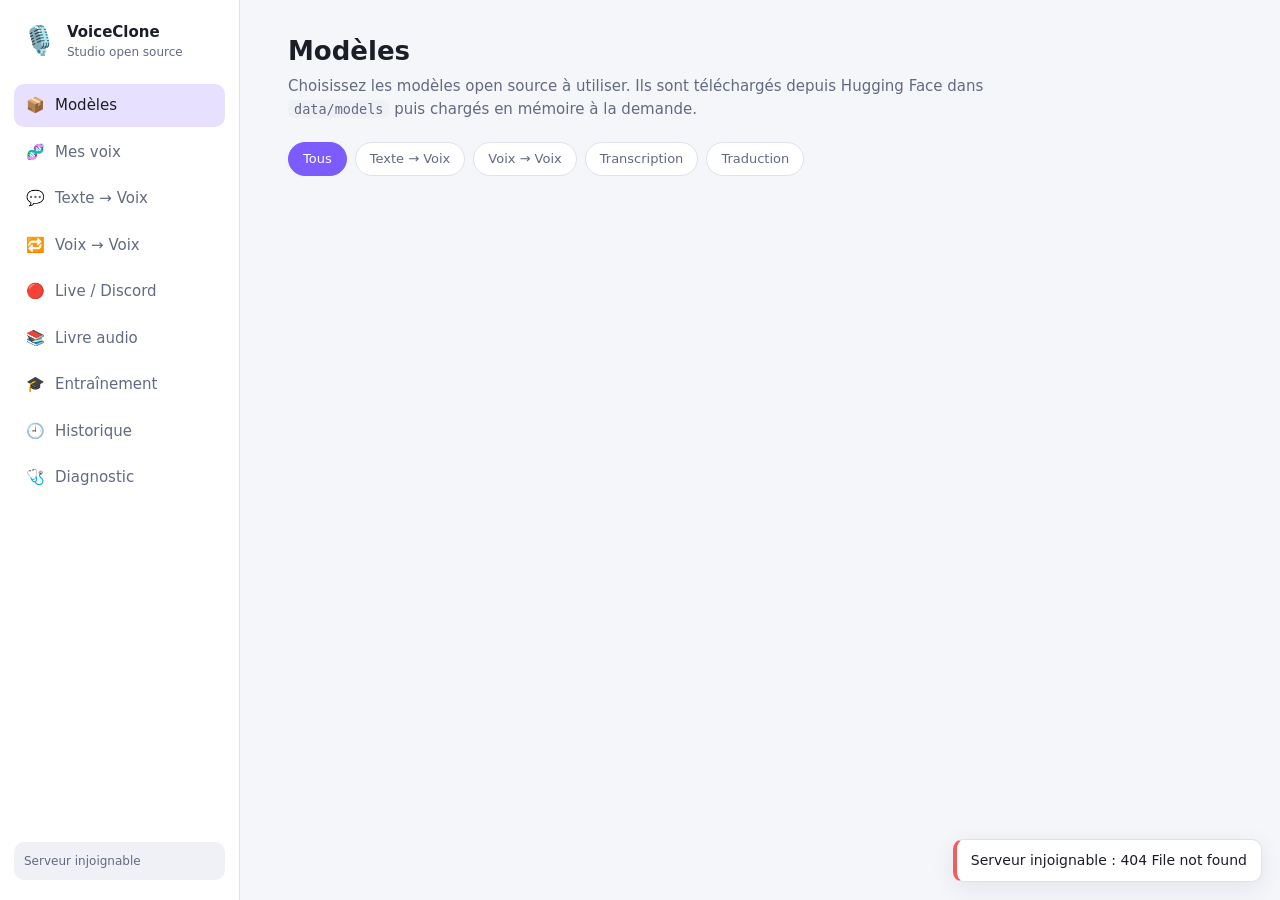
==== commit acfd81c5: "Seed-VC, RVC et entraînement (affinage XTTS, RVC via Applio) - Seed-VC : moteur de conversion par di" ====
--- a/web/index.html
+++ b/web/index.html
@@ -24,6 +24,7 @@
       <button data-tab="s2s"><span>🔁</span> Voix → Voix</button>
       <button data-tab="live"><span>🔴</span> Live / Discord</button>
       <button data-tab="books"><span>📚</span> Livre audio</button>
+      <button data-tab="training"><span>🎓</span> Entraînement</button>
       <button data-tab="history"><span>🕘</span> Historique</button>
       <button data-tab="tools"><span>🩺</span> Diagnostic</button>
     </nav>
@@ -137,6 +138,21 @@
       </div>
 
       <div id="prep-report" class="card hidden"></div>
+      <details class="card mix-card" id="mix-card">
+        <summary><b>🎛 Mélanger des voix</b> <span class="muted">— créer une voix intermédiaire entre deux profils</span></summary>
+        <div class="row" style="align-items:flex-end;margin-top:12px">
+          <label class="field grow">Voix A <select id="mix-a"></select></label>
+          <label class="field grow">Dosage <span><b id="mix-pa">50</b> % A · <b id="mix-pb">50</b> % B</span>
+            <input type="range" id="mix-w" min="5" max="95" step="5" value="50"></label>
+          <label class="field grow">Voix B <select id="mix-b"></select></label>
+        </div>
+        <div class="row" style="align-items:flex-end">
+          <label class="field grow">Nom de la nouvelle voix <input id="mix-name" placeholder="Voix mélangée"></label>
+          <button class="btn primary" id="mix-go">Créer le mélange</button>
+        </div>
+        <p class="muted" style="font-size:12px;margin:0">XTTS, OpenVoice et Chatterbox mélangent réellement les empreintes de voix ;
+          les autres modèles utilisent une référence assemblée d'extraits des deux voix.</p>
+      </details>
       <div id="voice-list" class="grid"></div>
     </section>
 
@@ -227,6 +243,22 @@
         <p>Parlez dans votre micro, la voix clonée sort en direct sur un câble audio virtuel que Discord
           utilise comme micro. Le calcul se fait sur le serveur (GPU).</p>
       </header>
+
+      <div class="card">
+        <h2>🎬 Intégrations : OBS, Twitch, bot Discord</h2>
+        <p><b>Sous-titres et indicateur de parole dans OBS</b> : ajoutez une <i>Source navigateur</i> avec cette adresse
+          (fond transparent, se met à jour seule pendant le Live) :</p>
+        <div class="pip"><code id="obs-url"></code><button class="btn small" id="obs-copy">Copier</button>
+          <a class="btn small" id="obs-open" target="_blank" rel="noopener">Ouvrir</a></div>
+        <p class="muted" style="font-size:13px">Options à ajouter à l'adresse : <code>&amp;size=48</code> (taille),
+          <code>&amp;lines=1</code>, <code>&amp;show=subs</code> ou <code>indicator</code>, <code>&amp;position=top</code>,
+          <code>&amp;translation=only</code>, <code>&amp;fade=0</code> (garder affiché),
+          <code>&amp;key=MOTDEPASSE</code> si l'interface est protégée.</p>
+        <p><b>Lire le chat Twitch</b> avec votre voix clonée pendant le Live :</p>
+        <div class="pip"><code>python integrations/twitch_tts.py --channel VOTRE_CHAINE --command "!tts" --cooldown 20</code></div>
+        <p><b>Bot Discord</b> (file d'attente, une voix par membre, lecture d'un salon textuel) :
+          <code>python discord_bot/bot.py</code> — voir le README.</p>
+      </div>
 
       <div class="card">
         <div class="seg" id="live-where">
@@ -383,6 +415,58 @@
       <div id="book-library"></div>
     </section>
 
+    <section id="tab-training" class="tab">
+      <header class="page-head">
+        <h1>Entraînement</h1>
+        <p>Pour aller plus loin que le clonage instantané : un modèle <b>appris</b> sur votre voix. Demande un GPU,
+          plusieurs minutes de voix propre et du temps (de 20 min à quelques heures). Tout se passe en arrière-plan.</p>
+      </header>
+      <div class="card">
+        <div class="row">
+          <label class="field grow">Voix <select id="tr-voice"></select></label>
+          <label class="field grow">Transcrire les extraits manquants avec <select id="tr-asr"></select></label>
+        </div>
+        <p id="tr-info" class="muted" style="font-size:13px;margin:0"></p>
+      </div>
+      <div class="grid2">
+        <div class="card">
+          <h3>🗣️ Affiner XTTS v2 sur cette voix</h3>
+          <p class="muted" style="font-size:13px">Le modèle obtenu apparaît dans la liste des modèles (« XTTS · votre voix ») :
+            timbre et accent plus fidèles qu'en zero-shot. Idéal : 5 à 30 min d'audio transcrit.</p>
+          <div class="row">
+            <label class="field">Époques <input type="number" id="xtts-epochs" value="10" min="1" max="200" style="width:90px"></label>
+            <label class="field">Lot <input type="number" id="xtts-batch" value="2" min="1" max="32" style="width:80px"></label>
+            <label class="field">Accumulation <input type="number" id="xtts-accum" value="4" min="1" max="64" style="width:80px"></label>
+          </div>
+          <div class="actions"><button class="btn primary" id="xtts-go">Lancer l'affinage ▶</button></div>
+          <div id="xtts-progress" class="result hidden"></div>
+        </div>
+        <div class="card">
+          <h3>🎛️ RVC : modèle de conversion de la voix</h3>
+          <p id="rvc-current"></p>
+          <details class="advanced" open><summary>Importer un modèle existant (.pth / .index)</summary>
+            <div class="row" style="align-items:flex-end">
+              <label class="field grow">Modèle (.pth) <input type="file" id="rvc-pth" accept=".pth"></label>
+              <label class="field grow">Index (.index, facultatif) <input type="file" id="rvc-index" accept=".index"></label>
+              <button class="btn" id="rvc-upload">Importer</button>
+            </div></details>
+          <details class="advanced"><summary>Entraîner avec Applio</summary>
+            <p class="muted" style="font-size:13px">Nécessite <a href="https://github.com/IAHispano/Applio" target="_blank" rel="noopener">Applio</a>
+              installé sur le serveur (son dossier se règle dans Diagnostic → Réglages). 10 min d'audio et 200-300 époques
+              donnent de bons résultats.</p>
+            <div class="row">
+              <label class="field">Époques <input type="number" id="rvc-epochs" value="200" min="1" max="2000" style="width:90px"></label>
+              <label class="field">Lot <input type="number" id="rvc-batch" value="8" min="1" max="64" style="width:80px"></label>
+              <label class="field">Fréquence <select id="rvc-sr"><option>32000</option><option selected>40000</option><option>48000</option></select></label>
+            </div>
+            <div class="actions"><button class="btn primary" id="rvc-go">Entraîner ▶</button></div>
+          </details>
+          <div id="rvc-progress" class="result hidden"></div>
+        </div>
+      </div>
+      <div class="card"><h3>Modèles entraînés</h3><div id="tr-models"></div></div>
+    </section>
+
     <section id="tab-tools" class="tab">
       <header class="page-head">
         <h1>Diagnostic</h1>
@@ -403,6 +487,9 @@
               pour faire tourner ce modèle dans un processus séparé, avec ses propres versions de torch/transformers.
               <code>python scripts/install.py --isolated &lt;modèle&gt;</code> le prépare automatiquement.</p>
             <div id="set-python" class="grid2"></div></details>
+          <details class="advanced"><summary>Entraînement RVC : Applio</summary>
+            <label class="field">Dossier d'Applio <input id="set-applio" placeholder="(data/repos/Applio)"></label>
+            <label class="field">Python d'Applio <input id="set-applio-py" placeholder="(détection : .venv / env dans le dossier)"></label></details>
           <div class="actions"><button class="btn primary" id="set-save">Enregistrer</button></div></div>
         <div class="card"><h3>🔎 Vérifier un filigrane</h3>
           <p class="muted" style="font-size:13px">Déposez un fichier audio pour savoir s'il a été généré par VoiceClone avec le filigrane activé.</p>
--- a/web/style.css
+++ b/web/style.css
@@ -313,3 +313,4 @@
 .chapter-list audio { height: 32px; max-width: 280px; }
 .book { margin-bottom: 10px; }
 @media (max-width: 700px) { .chapter-list li { flex-wrap: wrap; } .chapter-list li > input[data-ch-title] { max-width: none; width: 100%; } }
+.mix-card summary { cursor: pointer; }
